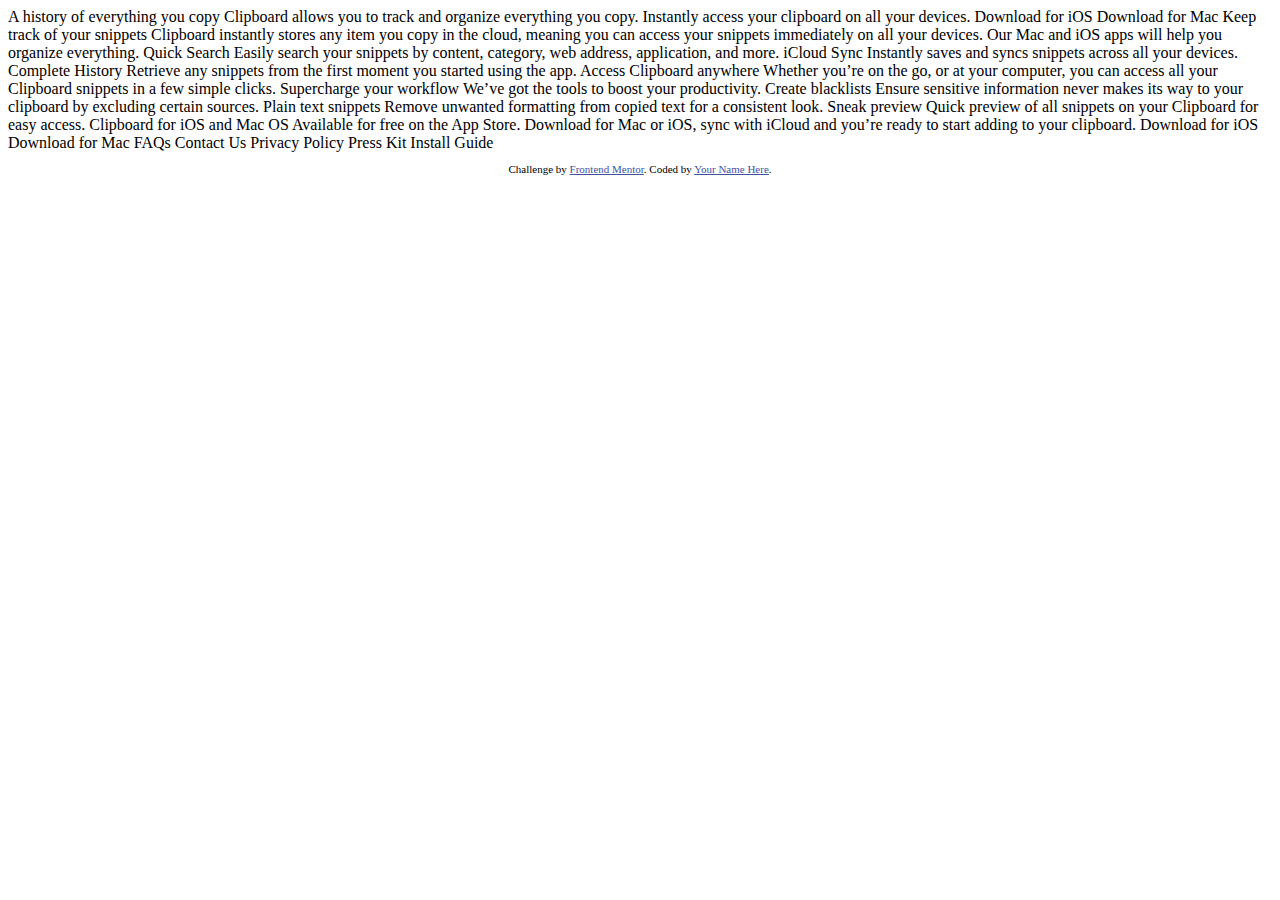
==== clipboard-landing-page-master/index.html @ 211ad482 "start a new project" ====
<!DOCTYPE html>
<html lang="en">
<head>
  <meta charset="UTF-8">
  <meta name="viewport" content="width=device-width, initial-scale=1.0"> <!-- displays site properly based on user's device -->

  <link rel="icon" type="image/png" sizes="32x32" href="./images/favicon-32x32.png">
  
  <title>Frontend Mentor | Clipboard landing page</title>

  <!-- Feel free to remove these styles or customise in your own stylesheet 👍 -->
  <style>
    .attribution { font-size: 11px; text-align: center; }
    .attribution a { color: hsl(228, 45%, 44%); }
  </style>
</head>
<body>

  A history of everything you copy

  Clipboard allows you to track and organize everything you 
  copy. Instantly access your clipboard on all your devices.

  Download for iOS
  Download for Mac

  Keep track of your snippets

  Clipboard instantly stores any item you copy in the cloud, 
  meaning you can access your snippets immediately on all your 
  devices. Our Mac and iOS apps will help you organize everything.

  Quick Search

  Easily search your snippets by content, category, web address, application, and more.

  iCloud Sync

  Instantly saves and syncs snippets across all your devices.

  Complete History

  Retrieve any snippets from the first moment you started using the app.

  Access Clipboard anywhere

  Whether you’re on the go, or at your computer, you can access all your Clipboard 
  snippets in a few simple clicks.

  Supercharge your workflow

  We’ve got the tools to boost your productivity.

  Create blacklists

  Ensure sensitive information never makes its way to your clipboard by excluding certain sources.

  Plain text snippets

  Remove unwanted formatting from copied text for a consistent look.

  Sneak preview

  Quick preview of all snippets on your Clipboard for easy access.

  Clipboard for iOS and Mac OS

  Available for free on the App Store. Download for Mac or iOS, sync with iCloud 
  and you’re ready to start adding to your clipboard.

  Download for iOS
  Download for Mac

  FAQs
  Contact Us
  Privacy Policy
  Press Kit
  Install Guide
  
  <footer>
    <p class="attribution">
      Challenge by <a href="https://www.frontendmentor.io?ref=challenge" target="_blank">Frontend Mentor</a>. 
      Coded by <a href="#">Your Name Here</a>.
    </p>
  </footer>
</body>
</html>
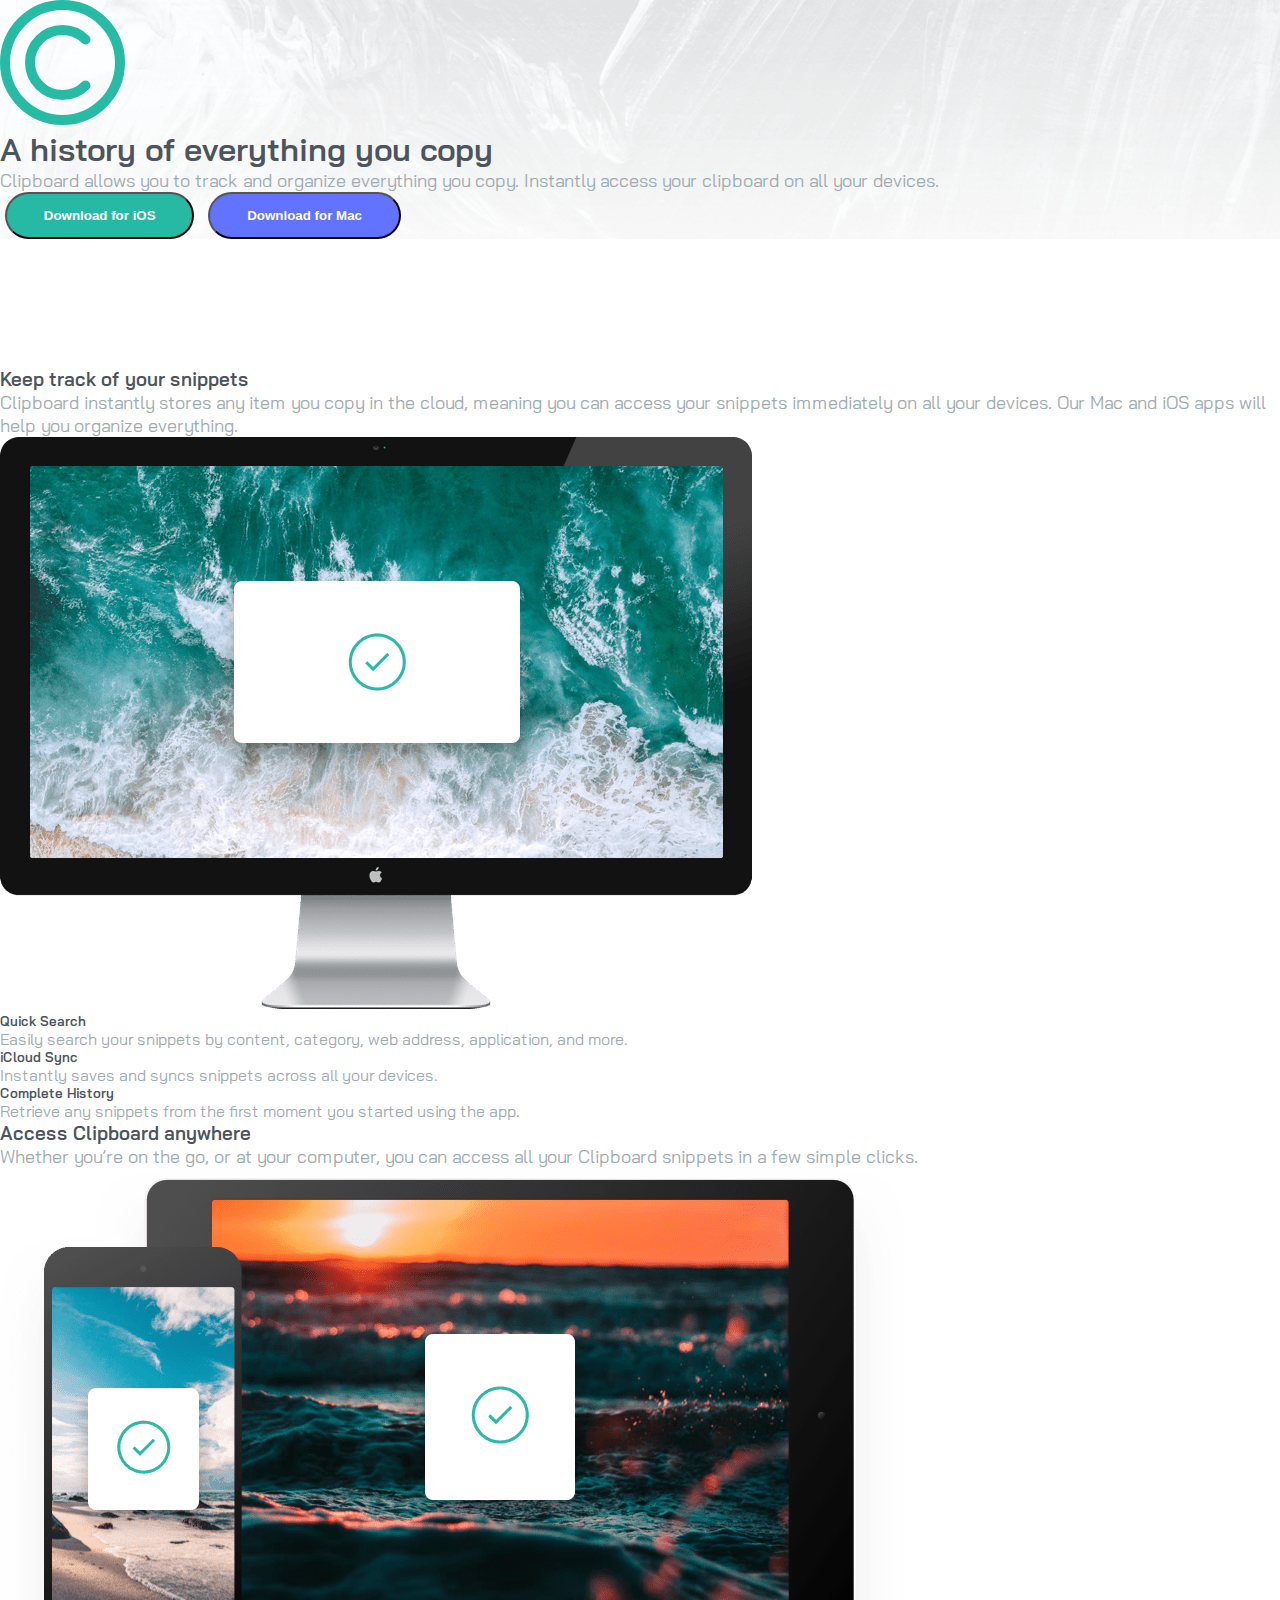
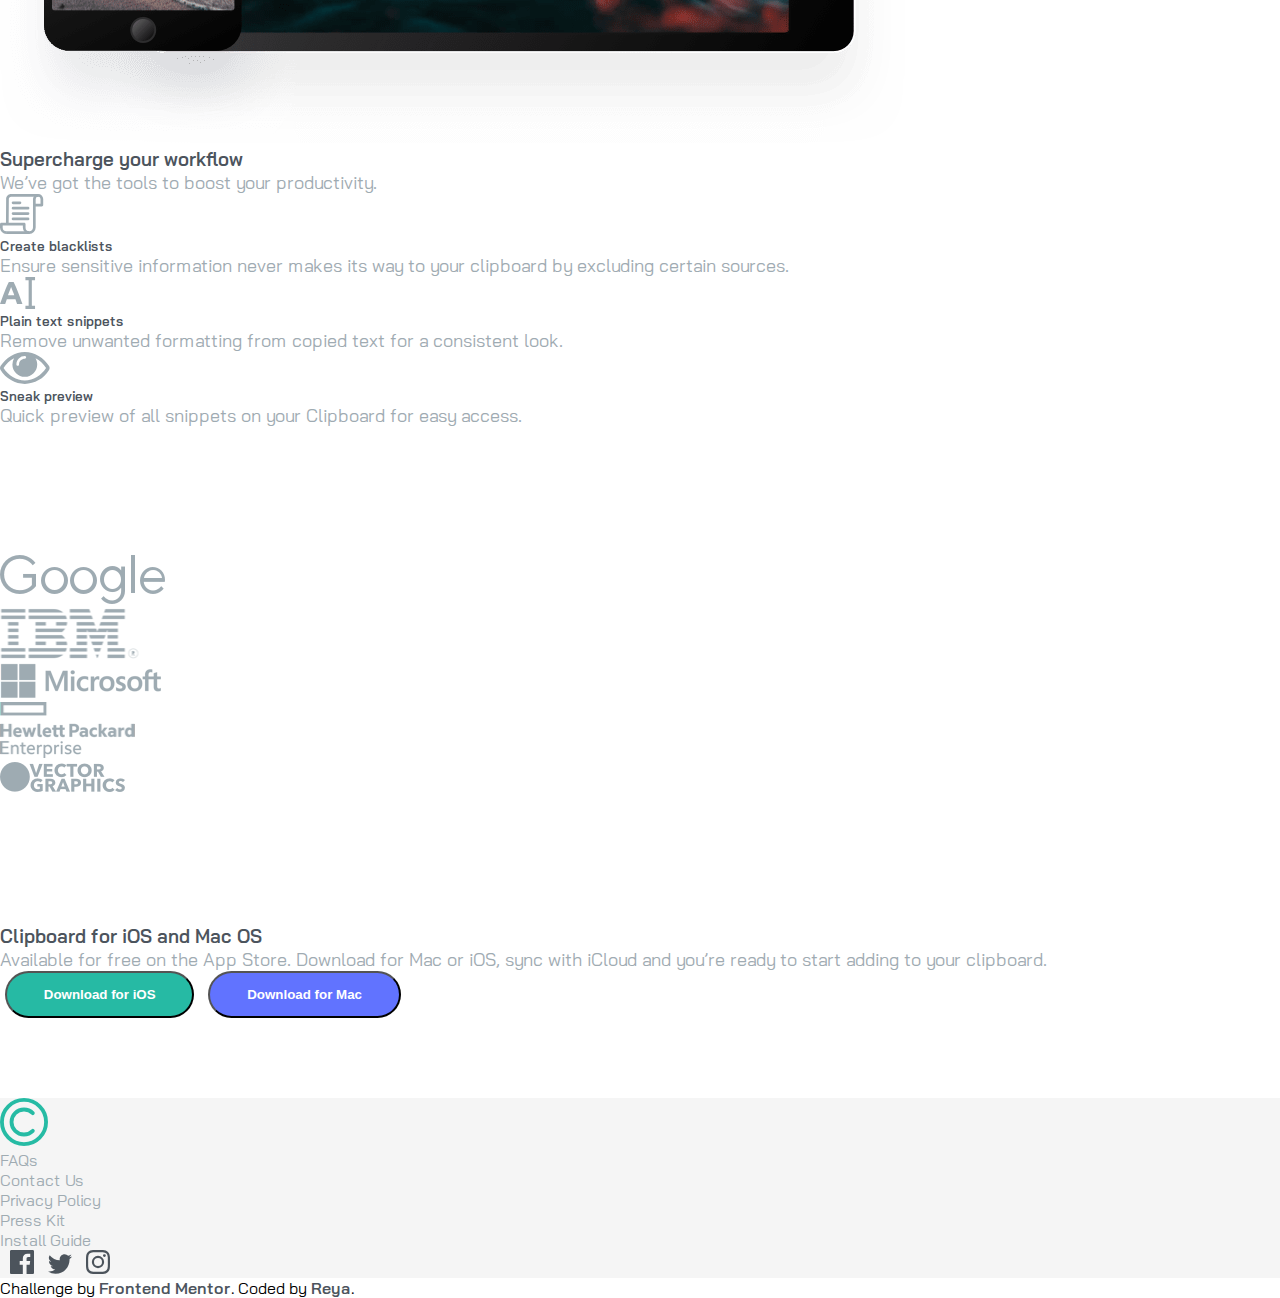
==== commit e3fcb2c8: "fix reports" ====
--- a/clipboard-landing-page-master/index.html
+++ b/clipboard-landing-page-master/index.html
@@ -1,87 +1,288 @@
 <!DOCTYPE html>
 <html lang="en">
-<head>
-  <meta charset="UTF-8">
-  <meta name="viewport" content="width=device-width, initial-scale=1.0"> <!-- displays site properly based on user's device -->
-
-  <link rel="icon" type="image/png" sizes="32x32" href="./images/favicon-32x32.png">
-  
-  <title>Frontend Mentor | Clipboard landing page</title>
-
-  <!-- Feel free to remove these styles or customise in your own stylesheet 👍 -->
-  <style>
-    .attribution { font-size: 11px; text-align: center; }
-    .attribution a { color: hsl(228, 45%, 44%); }
-  </style>
-</head>
-<body>
-
-  A history of everything you copy
-
-  Clipboard allows you to track and organize everything you 
-  copy. Instantly access your clipboard on all your devices.
-
-  Download for iOS
-  Download for Mac
-
-  Keep track of your snippets
-
-  Clipboard instantly stores any item you copy in the cloud, 
-  meaning you can access your snippets immediately on all your 
-  devices. Our Mac and iOS apps will help you organize everything.
-
-  Quick Search
-
-  Easily search your snippets by content, category, web address, application, and more.
-
-  iCloud Sync
-
-  Instantly saves and syncs snippets across all your devices.
-
-  Complete History
-
-  Retrieve any snippets from the first moment you started using the app.
-
-  Access Clipboard anywhere
-
-  Whether you’re on the go, or at your computer, you can access all your Clipboard 
-  snippets in a few simple clicks.
-
-  Supercharge your workflow
-
-  We’ve got the tools to boost your productivity.
-
-  Create blacklists
-
-  Ensure sensitive information never makes its way to your clipboard by excluding certain sources.
-
-  Plain text snippets
-
-  Remove unwanted formatting from copied text for a consistent look.
-
-  Sneak preview
-
-  Quick preview of all snippets on your Clipboard for easy access.
-
-  Clipboard for iOS and Mac OS
-
-  Available for free on the App Store. Download for Mac or iOS, sync with iCloud 
-  and you’re ready to start adding to your clipboard.
-
-  Download for iOS
-  Download for Mac
-
-  FAQs
-  Contact Us
-  Privacy Policy
-  Press Kit
-  Install Guide
-  
-  <footer>
-    <p class="attribution">
-      Challenge by <a href="https://www.frontendmentor.io?ref=challenge" target="_blank">Frontend Mentor</a>. 
-      Coded by <a href="#">Your Name Here</a>.
+  <head>
+    <meta charset="UTF-8" />
+    <meta name="viewport" content="width=device-width, initial-scale=1.0" />
+    <!-- displays site properly based on user's device -->
+    <link
+      rel="icon"
+      type="image/png"
+      sizes="32x32"
+      href="./images/favicon-32x32.png"
+    />
+    <!-- bootstrap link -->
+    <link
+      href="https://cdn.jsdelivr.net/npm/bootstrap@5.0.1/dist/css/bootstrap.min.css"
+      rel="stylesheet"
+      integrity="sha384-+0n0xVW2eSR5OomGNYDnhzAbDsOXxcvSN1TPprVMTNDbiYZCxYbOOl7+AMvyTG2x"
+      crossorigin="anonymous"
+    />
+    <!-- google font -->
+    <link rel="preconnect" href="https://fonts.gstatic.com" />
+    <link
+      href="https://fonts.googleapis.com/css2?family=Bai+Jamjuree:wght@400;600&display=swap"
+      rel="stylesheet"
+    />
+    <!-- custom link -->
+    <link rel="stylesheet" href="style.css" />
+    <!-- title -->
+    <title>Frontend Mentor | Clipboard landing page</title>
+  </head>
+  <body>
+    <!-- wrapper -->
+    <div class="wrapper">
+      <div class="container text-center">
+        <div class="row">
+          <div class="mt-5 offset-md-2 col-md-8 offset-md-2">
+            <img
+              class="mt-5 img-fluid"
+              src="./images/logo.svg"
+              alt="logo-header"
+            />
+            <h1 class="mt-5 mb-3">A history of everything you copy</h1>
+            <p class="mb-5">
+              Clipboard allows you to track and organize everything you copy.
+              Instantly access your clipboard on all your devices.
+            </p>
+            <button type="button" class="btn btn-ios">Download for iOS</button>
+            <button type="button" class="btn btn-mac">Download for Mac</button>
+          </div>
+        </div>
+      </div>
+    </div>
+    <!-- computer -->
+    <div class="container computer">
+      <div class="row">
+        <div class="offset-md-2 col-md-7 offset-md-3 text-center">
+          <h3>Keep track of your snippets</h3>
+          <p class="my-3">
+            Clipboard instantly stores any item you copy in the cloud, meaning
+            you can access your snippets immediately on all your devices. Our
+            Mac and iOS apps will help you organize everything.
+          </p>
+        </div>
+      </div>
+
+      <div class="row my-5">
+        <div class="col-md-7 my-5">
+          <img
+            class="img-fluid"
+            src="./images/image-computer.png"
+            alt="image-computer"
+          />
+        </div>
+
+        <div
+          class="
+            offset-md-1
+            col-md-4
+            d-flex
+            flex-column
+            justify-content-center
+            align-items-center
+            snippets
+          "
+        >
+          <div>
+            <h5>Quick Search</h5>
+            <p>
+              Easily search your snippets by content, category, web address,
+              application, and more.
+            </p>
+          </div>
+
+          <div>
+            <h5>iCloud Sync</h5>
+            <p>Instantly saves and syncs snippets across all your devices.</p>
+          </div>
+
+          <div>
+            <h5>Complete History</h5>
+            <p>
+              Retrieve any snippets from the first moment you started using the
+              app.
+            </p>
+          </div>
+        </div>
+      </div>
+    </div>
+    <!-- device -->
+    <div class="container device">
+      <div class="row">
+        <div class="offset-md-3 col-md-6 offset-md-3 text-center">
+          <h3>Access Clipboard anywhere</h3>
+          <p class="my-3">
+            Whether you’re on the go, or at your computer, you can access all
+            your Clipboard snippets in a few simple clicks.
+          </p>
+        </div>
+      </div>
+
+      <div class="row my-5">
+        <div class="my-5 offset-md-1 col-md-10 offset-md-1 text-center">
+          <img
+            src="./images/image-devices.png"
+            alt="image-devices"
+            class="img-fluid"
+          />
+        </div>
+      </div>
+    </div>
+    <!-- workflow -->
+    <div class="container workflow text-center">
+      <div class="row">
+        <h3>Supercharge your workflow</h3>
+        <p class="mt-2 mb-5">We’ve got the tools to boost your productivity.</p>
+
+        <div class="col-md-4">
+          <img
+            src="./images/icon-blacklist.svg"
+            alt="icon-blacklist"
+            class="img-fluid"
+          />
+          <h5 class="mt-5 mb-3">Create blacklists</h5>
+          <p>
+            Ensure sensitive information never makes its way to your clipboard
+            by excluding certain sources.
+          </p>
+        </div>
+
+        <div class="col-md-4">
+          <img src="./images/icon-text.svg" alt="icon-text" class="img-fluid" />
+          <h5 class="mt-5 mb-4">Plain text snippets</h5>
+          <p>
+            Remove unwanted formatting from copied text for a consistent look.
+          </p>
+        </div>
+
+        <div class="col-md-4">
+          <img
+            src="./images/icon-preview.svg"
+            alt="icon-preview"
+            class="img-fluid"
+          />
+          <h5 class="mt-5 mb-4">Sneak preview</h5>
+          <p>
+            Quick preview of all snippets on your Clipboard for easy access.
+          </p>
+        </div>
+      </div>
+    </div>
+    <!-- logos -->
+    <div class="container logos">
+      <div class="row">
+        <div class="col">
+          <img
+            src="./images/logo-google.png"
+            alt="logo-google"
+            class="img-fluid"
+          />
+        </div>
+
+        <div class="col">
+          <img src="./images/logo-ibm.png" alt="logo-ibm" class="img-fluid" />
+        </div>
+
+        <div class="col">
+          <img
+            src="./images/logo-microsoft.png"
+            alt="logo-microsoft"
+            class="img-fluid"
+          />
+        </div>
+
+        <div class="col">
+          <img src="./images/logo-hp.png" alt="logo-hp" class="img-fluid" />
+        </div>
+
+        <div class="col">
+          <img
+            src="./images/logo-vector-graphics.png"
+            alt="logo-vector-graphics"
+            class="img-fluid"
+          />
+        </div>
+      </div>
+    </div>
+    <!-- clipboard -->
+    <div class="container text-center clipboard">
+      <div class="row">
+        <div class="offset-md-2 col-md-8 offset-md-2">
+          <h3>Clipboard for iOS and Mac OS</h3>
+          <p class="my-3">
+            Available for free on the App Store. Download for Mac or iOS, sync
+            with iCloud and you’re ready to start adding to your clipboard.
+          </p>
+          <button type="button" class="btn btn-ios">Download for iOS</button>
+          <button type="button" class="btn btn-mac">Download for Mac</button>
+        </div>
+      </div>
+    </div>
+    <!-- footer -->
+    <footer>
+      <div class="container py-5">
+        <div class="row">
+          <div class="offset-md-1 col-md-1">
+            <img
+              src="./images/logo.svg"
+              alt="logo-footer"
+              class="img-fluid footer-logo"
+            />
+          </div>
+
+          <div class="col-md-2">
+            <ul>
+              <li>FAQs</li>
+              <li>Contact Us</li>
+            </ul>
+          </div>
+
+          <div class="col-md-2">
+            <ul>
+              <li>Privacy Policy</li>
+              <li>Press Kit</li>
+            </ul>
+          </div>
+
+          <div class="col-md-2">
+            <p>Install Guide</p>
+          </div>
+
+          <div class="offset-md-1 col-md-3 social-icons">
+            <a href="#"
+              ><img
+                src="./images/icon-facebook.svg"
+                aria-level="Follow us on FB"
+                class="img-fluid"
+            /></a>
+            <a href="#"
+              ><img
+                src="./images/icon-twitter.svg"
+                aria-level="Follow us on Twitter"
+                class="img-fluid"
+            /></a>
+            <a href="#"
+              ><img
+                src="./images/icon-instagram.svg"
+                aria-level="Follow us on instagram"
+                class="img-fluid"
+            /></a>
+          </div>
+        </div>
+      </div>
+    </footer>
+
+    <p class="attribution text-center">
+      Challenge by
+      <a href="https://www.frontendmentor.io?ref=challenge" target="_blank"
+        >Frontend Mentor</a
+      >. Coded by <a href="#">Reya</a>.
     </p>
-  </footer>
-</body>
-</html>+
+    <script
+      src="https://cdn.jsdelivr.net/npm/bootstrap@5.0.1/dist/js/bootstrap.bundle.min.js"
+      integrity="sha384-gtEjrD/SeCtmISkJkNUaaKMoLD0//ElJ19smozuHV6z3Iehds+3Ulb9Bn9Plx0x4"
+      crossorigin="anonymous"
+    ></script>
+  </body>
+</html>
--- a/clipboard-landing-page-master/style.css
+++ b/clipboard-landing-page-master/style.css
@@ -0,0 +1,119 @@
+*,
+*::after,
+*::before {
+  padding: 0;
+  margin: 0;
+  box-sizing: inherit;
+}
+html {
+  box-sizing: border-box;
+  font-size: 100%;
+}
+body {
+  font-family: 'Bai Jamjuree', sans-serif;
+}
+:root {
+  --Strong-Cyan: hsl(171, 66%, 44%);
+  --Light-Blue: hsl(233, 100%, 69%);
+  --Dark-Grayish-Blue: hsl(210, 10%, 33%);
+  --Grayish-Blue: hsl(201, 11%, 66%);
+}
+/* all headlines */
+.wrapper h1,
+.computer h3,
+.snippets h5,
+.device h3,
+.workflow h3,
+h5,
+.clipboard h3 {
+  font-weight: 600;
+  color: var(--Dark-Grayish-Blue);
+}
+/* all paragraphs */
+.wrapper p,
+.computer p,
+.device p,
+.workflow p,
+.clipboard p {
+  font-size: 1.125rem;
+  color: var(--Grayish-Blue);
+}
+/* wrapper */
+.wrapper {
+  background-image: url(./images/bg-header-desktop.png);
+  background-repeat: no-repeat;
+  background-size: cover;
+  margin-bottom: 8rem;
+}
+.btn {
+  border-radius: 50px;
+  color: white;
+  font-weight: 600;
+  padding: 0.875rem 2.3rem;
+  outline: none;
+  margin: 0px 5px;
+}
+@media only screen and (max-width: 45em) {
+  .btn {
+    margin: 10px 0px;
+  }
+}
+.btn:hover {
+  color: white;
+}
+.btn-ios {
+  background-color: var(--Strong-Cyan);
+}
+.btn-mac {
+  background-color: var(--Light-Blue);
+}
+/* computer */
+.snippets p {
+  font-size: 1rem;
+}
+/* snippets */
+@media only screen and (max-width: 45em) {
+  .snippets {
+    text-align: center;
+  }
+}
+/* logos */
+.logos {
+  margin: 8rem auto;
+}
+
+/* footer */
+footer {
+  background-color: #f5f5f5;
+  margin-top: 5rem;
+}
+.footer-logo {
+  width: 3rem;
+}
+footer ul li {
+  list-style: none;
+}
+footer p,
+li {
+  font-size: 1rem;
+  color: var(--Grayish-Blue);
+}
+.social-icons img {
+  margin-left: 10px;
+}
+a {
+  text-decoration: none;
+  color: var(--Dark-Grayish-Blue);
+  font-weight: 600;
+}
+@media only screen and (max-width: 45em) {
+  footer {
+    text-align: center;
+  }
+  ul {
+    padding-left: 0rem;
+  }
+  footer ul li {
+    margin-top: 15px;
+  }
+}
